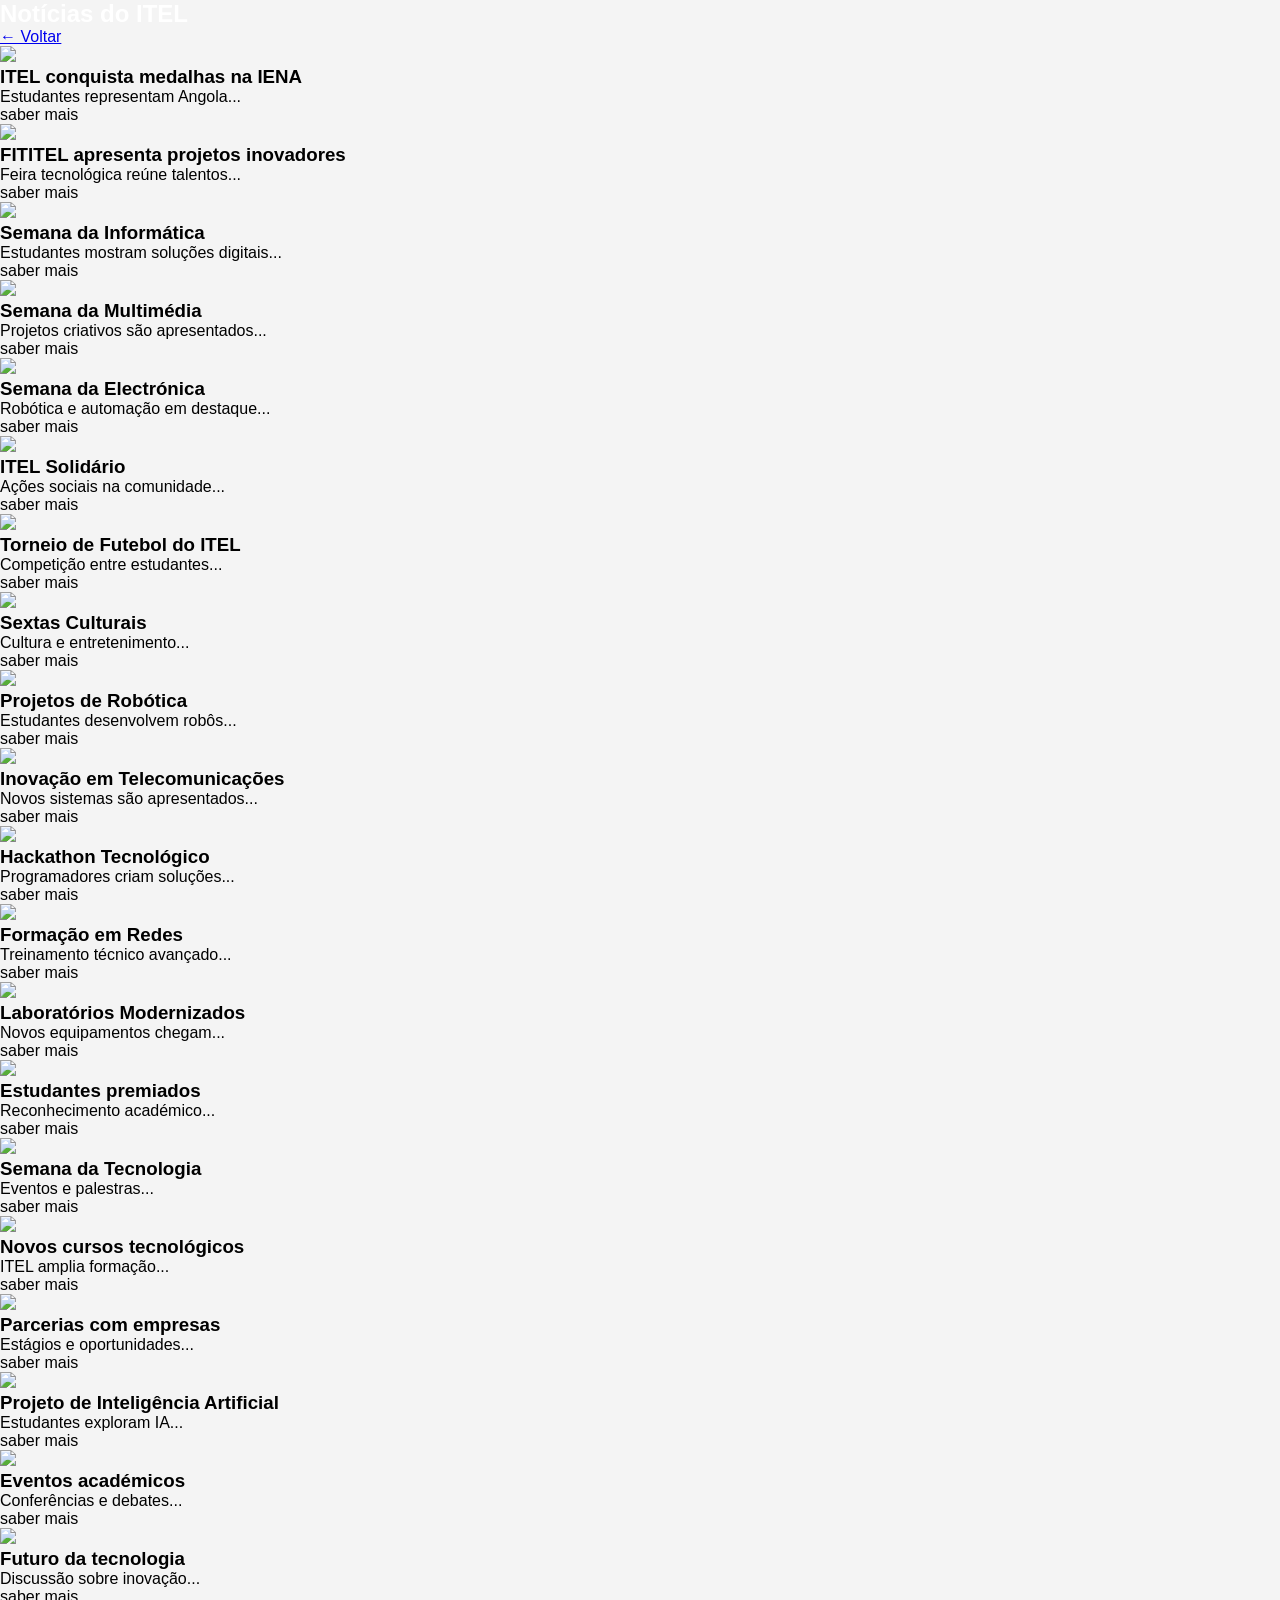
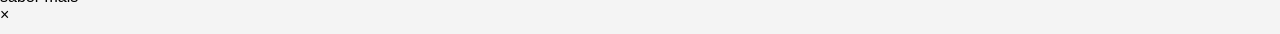
==== Final/noticias/noticias.html @ 87582b5b "..." ====
<!DOCTYPE html>
<html lang="en">
<head>
    <meta charset="UTF-8">
    <meta name="viewport" content="width=device-width, initial-scale=1.0">
    <title>Document</title>
    <link rel="stylesheet" href="/Final/style.css">
</head>
<body>
    <section class="pagina-noticias">

<div class="topo-noticias">
<h1>Notícias do ITEL</h1>
<a href="/Final/index.html#noticia" class="voltar">← Voltar</a>
</div>

<div class="cards-noticias">

<div class="card-noticia">
<img src="/Final/noticias/imgNoticias/iena.jpg">
<h3>ITEL conquista medalhas na IENA</h3>
<p>Estudantes representam Angola...</p>
<span class="saber-mais" data-id="0">saber mais</span>
</div>

<div class="card-noticia">
<img src="/Final/noticias/imgNoticias/fititel.jpg">
<h3>FITITEL apresenta projetos inovadores</h3>
<p>Feira tecnológica reúne talentos...</p>
<span class="saber-mais" data-id="1">saber mais</span>
</div>

<div class="card-noticia">
<img src="/Final/noticias/imgNoticias/semana.jpg">
<h3>Semana da Informática</h3>
<p>Estudantes mostram soluções digitais...</p>
<span class="saber-mais" data-id="2">saber mais</span>
</div>

<div class="card-noticia">
<img src="/Final/noticias/imgNoticias/semanaMu.jpg">
<h3>Semana da Multimédia</h3>
<p>Projetos criativos são apresentados...</p>
<span class="saber-mais" data-id="3">saber mais</span>
</div>

<div class="card-noticia">
<img src="/Final/noticias/imgNoticias/capsemanaeele.jpg">
<h3>Semana da Electrónica</h3>
<p>Robótica e automação em destaque...</p>
<span class="saber-mais" data-id="4">saber mais</span>
</div>

<div class="card-noticia">
<img src="/Final/noticias/imgNoticias/sok.jpg">
<h3>ITEL Solidário</h3>
<p>Ações sociais na comunidade...</p>
<span class="saber-mais" data-id="5">saber mais</span>
</div>

<div class="card-noticia">
<img src="/Final/noticias/imgNoticias/fut.jpg">
<h3>Torneio de Futebol do ITEL</h3>
<p>Competição entre estudantes...</p>
<span class="saber-mais" data-id="6">saber mais</span>
</div>

<div class="card-noticia">
<img src="/Final/noticias/imgNoticias/Amor.jpg">
<h3>Sextas Culturais</h3>
<p>Cultura e entretenimento...</p>
<span class="saber-mais" data-id="7">saber mais</span>
</div>

<div class="card-noticia">
<img src="img/noticia9.jpg">
<h3>Projetos de Robótica</h3>
<p>Estudantes desenvolvem robôs...</p>
<span class="saber-mais" data-id="8">saber mais</span>
</div>

<div class="card-noticia">
<img src="img/noticia10.jpg">
<h3>Inovação em Telecomunicações</h3>
<p>Novos sistemas são apresentados...</p>
<span class="saber-mais" data-id="9">saber mais</span>
</div>

<div class="card-noticia">
<img src="img/noticia11.jpg">
<h3>Hackathon Tecnológico</h3>
<p>Programadores criam soluções...</p>
<span class="saber-mais" data-id="10">saber mais</span>
</div>

<div class="card-noticia">
<img src="img/noticia12.jpg">
<h3>Formação em Redes</h3>
<p>Treinamento técnico avançado...</p>
<span class="saber-mais" data-id="11">saber mais</span>
</div>

<div class="card-noticia">
<img src="img/noticia13.jpg">
<h3>Laboratórios Modernizados</h3>
<p>Novos equipamentos chegam...</p>
<span class="saber-mais" data-id="12">saber mais</span>
</div>

<div class="card-noticia">
<img src="img/noticia14.jpg">
<h3>Estudantes premiados</h3>
<p>Reconhecimento académico...</p>
<span class="saber-mais" data-id="13">saber mais</span>
</div>

<div class="card-noticia">
<img src="img/noticia15.jpg">
<h3>Semana da Tecnologia</h3>
<p>Eventos e palestras...</p>
<span class="saber-mais" data-id="14">saber mais</span>
</div>

<div class="card-noticia">
<img src="img/noticia16.jpg">
<h3>Novos cursos tecnológicos</h3>
<p>ITEL amplia formação...</p>
<span class="saber-mais" data-id="15">saber mais</span>
</div>

<div class="card-noticia">
<img src="img/noticia17.jpg">
<h3>Parcerias com empresas</h3>
<p>Estágios e oportunidades...</p>
<span class="saber-mais" data-id="16">saber mais</span>
</div>

<div class="card-noticia">
<img src="img/noticia18.jpg">
<h3>Projeto de Inteligência Artificial</h3>
<p>Estudantes exploram IA...</p>
<span class="saber-mais" data-id="17">saber mais</span>
</div>

<div class="card-noticia">
<img src="img/noticia19.jpg">
<h3>Eventos académicos</h3>
<p>Conferências e debates...</p>
<span class="saber-mais" data-id="18">saber mais</span>
</div>

<div class="card-noticia">
<img src="img/noticia20.jpg">
<h3>Futuro da tecnologia</h3>
<p>Discussão sobre inovação...</p>
<span class="saber-mais" data-id="19">saber mais</span>
</div>

</div>


<!-- MODAL -->

<div class="modal-noticia" id="modal">

<div class="modal-conteudo">

<span class="fechar">&times;</span>

<img id="modal-img">

<h2 id="modal-titulo"></h2>

<p id="modal-texto"></p>

</div>

</div>

<script src="noticias.js"></script>

</section>
</body>
</html>
---- Final/style.css ----
/*Formatações Gerais*/

*{
    margin:0;
    padding:0;
    box-sizing:border-box;
    font-family: 'Segoe UI', Tahoma, Geneva, Verdana, sans-serif;
}

body{
    background-color: #f4f4f4;
}
/*definições básicas para todas as secções*/ 
.secao{
    padding: 100px 90px;
    display: flex;
    align-items: center;
    justify-content: center;
    flex-direction: column;
}

h1{
    color: white;
}
h2{
    text-align: center;
    font-size: 2.5rem;
    color: #0f172a;
    text-align: center;
    margin-bottom: 10px;
}

.subtitle{
    text-align: center;
    font-weight: 2px;
    margin-bottom: 25px;
}

html {
    scroll-behavior: smooth;
}





/*Navbar*/



header {
    display: flex;
    justify-content: space-between;
    padding: 5px 30px;
    position: sticky;
    top: 0;
    align-items: center;
    box-shadow: 0 5px 10px rgba(0,0,0,0.3);
    background-color: white;
    z-index: 1000;
}

header a {
    text-decoration: none;
    padding: 10px;
    color: #0f172a;
    font-weight: 500;
}

header img {
    width: 50px;
    display: inline;
}







/*Seção Hero*/


.hero{
    min-height:100vh;
    display:flex;
    flex-direction:column;
    justify-content:center;
    align-items:center;
    text-align:center;
    padding:40px 20px;
    background: linear-gradient(rgba(15, 23, 42, 0.79), rgba(15, 23, 42, 0.803)),
    url('imagens/ITELfoto.jpeg') center/cover;
    background-repeat: no-repeat;
    background-attachment: fixed;
    background-size: cover;
}

.hero h1{
    font-size:3rem;
    max-width:800px;
    margin-bottom:20px;
    line-height:1.2;
}

.hero h1{
    font-size:3rem;
    max-width:800px;
    margin-bottom:20px;
    line-height:1.2;
}

.hero p{
    font-size:1.2rem;
    max-width:600px;
    margin-bottom:40px;
    color:#cbd5e1;
}



.cursos{
    display:flex;
    gap:30px;
    flex-wrap:wrap;
    justify-content:center;
    margin-bottom:50px;
}

.card{
    position: relative;
    color: #ffffff;
    width:260px;
    background:#ffffff;
    border-radius:18px;
    overflow:hidden;
    box-shadow:0 15px 35px rgba(0,0,0,0.25);
    transition:0.4s ease;
    cursor:pointer;
    text-align:center;
}

.card img{
    width:100%;
    height:180px;
    object-fit:cover;
    transition:0.4s;
    overflow: hidden;
}

.card h3{
    padding:20px 15px;
    font-size:1.2rem;
    color:#0f172a;
}

.card::after{
    content:'';
    position:absolute;
    inset:0;
    background:rgba(0,0,0,0.45);
    opacity:0;
    transition:0.3s;
    opacity:1;
}

.card:hover{
    transform:translateY(-12px);
    box-shadow:0 20px 45px rgba(37,99,235,0.4);
}


.card::after{
    content:'';
    position:absolute;
    inset:0;
    background:rgba(0,0,0,0.5);
}

.card span{
    position:absolute;
    bottom:15px;
    left:15px;
    font-weight:bold;
    font-size:1.1rem;
    z-index:2;
    color:white;
}


.card:hover img{
    transform:scale(1.1);
}

.scroll{
    margin-top:25px;
    font-size:0.9rem;
    color:#94a3b8;
    animation: bounce 2s infinite;
}

@keyframes bounce{
    0%,20%,50%,80%,100%{transform:translateY(0);}
    40%{transform:translateY(8px);}
    60%{transform:translateY(4px);}
}

@media(max-width:768px){
    .hero h1{
        font-size:2.2rem;
    }
}









/*Seção Galeria*/


/*bento-grid... Um tipo de display q organiza em colunas... q nem no bootstrap */
.bento-grid {
    display: grid;
    grid-template-columns: repeat(4, 1fr);
    grid-auto-rows: 250px;
    gap: 20px;
}

/* O Container da Foto */
.foto-item {
    border-radius: 15px;
    overflow: hidden; /* Corta a imagem que sobrar do zoom */
    position: relative;
    background-color: #ddd;
    display: flex;
    box-shadow: 5px 8px 16px rgb(0, 0, 0, 0.5);
}

/* O Ajusta a Foto no seu container*/
.foto-item img {
    width: 100%;
    height: 100%;
    object-fit: cover;
    transition: transform 0.5s ease;
    display: block;
}

.foto-item:hover img {
    transform: scale(1.1);
    cursor: pointer;
}

/* Estilização das direções/tamanhos... aqui vc escolhe o tamanho dos filhos do container Bento-grid, tipo os col do bootstrap*/
.grande-v { 
    grid-row: span 2;
} 
.grande-h {
    grid-column: span 2; 
} 
.quadrado { 
    grid-column: span 1; grid-row: span 1; 
}
.destaque { 
    grid-column: span 2; grid-row: span 2; 
}

/* Cores de fallback apenas para os itens q estao sem foto ainda */
.grande-v {
    background-color: #7ed6df; 
}
.grande-h { 
    background-color: #e056fd; 
}
.quadrado { 
    background-color: #686de0; 
}
.destaque { 
    background-color: #f0932b; 
}

.botao{
    margin-top: 40px;
    padding:14px 35px;
    border:none;
    border-radius:30px;
    background:#2563eb;
    color:white;
    font-size:1rem;
    cursor:pointer;
    transition:0.3s;
    display: flex;
}

.botao:hover{
    background:#1d4ed8;
}

.botao a{
    text-decoration: none;
    color: white;
}







/* Seção de Notícias */

.secao-noticias {
    background-color: #f8fafc;
}


.noticias-grid {
    display: grid;
    grid-template-columns: repeat(3, 1fr);
    gap: 30px;
    max-width: 1200px;
    margin: 40px auto 0;
}

/* Card Individual */
.noticia-card {
    background: #ffffff;
    border-radius: 12px;
    overflow: hidden;
    box-shadow: 0 4px 15px rgba(0, 0, 0, 0.05);
    transition: transform 0.3s ease, box-shadow 0.3s ease;
}

.noticia-card:hover {
    transform: translateY(-8px);
    box-shadow: 0 10px 25px rgba(0, 0, 0, 0.1);
}

/* Imagem da Notícia */
.noticia-img {
    position: relative;
    height: 200px;
}

.noticia-img img {
    width: 100%;
    height: 100%;
    object-fit: cover;
}


.categoria {
    position: absolute;
    top: 15px;
    left: 15px;
    background: #2563eb;
    color: white;
    padding: 5px 12px;
    font-size: 0.75rem;
    font-weight: bold;
    border-radius: 20px;
    text-transform: uppercase;
}

/* Conteúdo do Card */
.noticia-corpo {
    padding: 20px;
}

.data {
    font-size: 0.85rem;
    color: #64748b;
    display: block;
    margin-bottom: 10px;
}

.noticia-corpo h3 {
    font-size: 1.25rem;
    color: #1e293b;
    margin-bottom: 12px;
    line-height: 1.4;
}

.noticia-corpo p {
    color: #475569;
    font-size: 0.95rem;
    line-height: 1.6;
    margin-bottom: 20px;
}

.ler-mais {
    text-decoration: none;
    color: #2563eb;
    font-weight: bold;
    font-size: 0.9rem;
    transition: 0.2s;
}
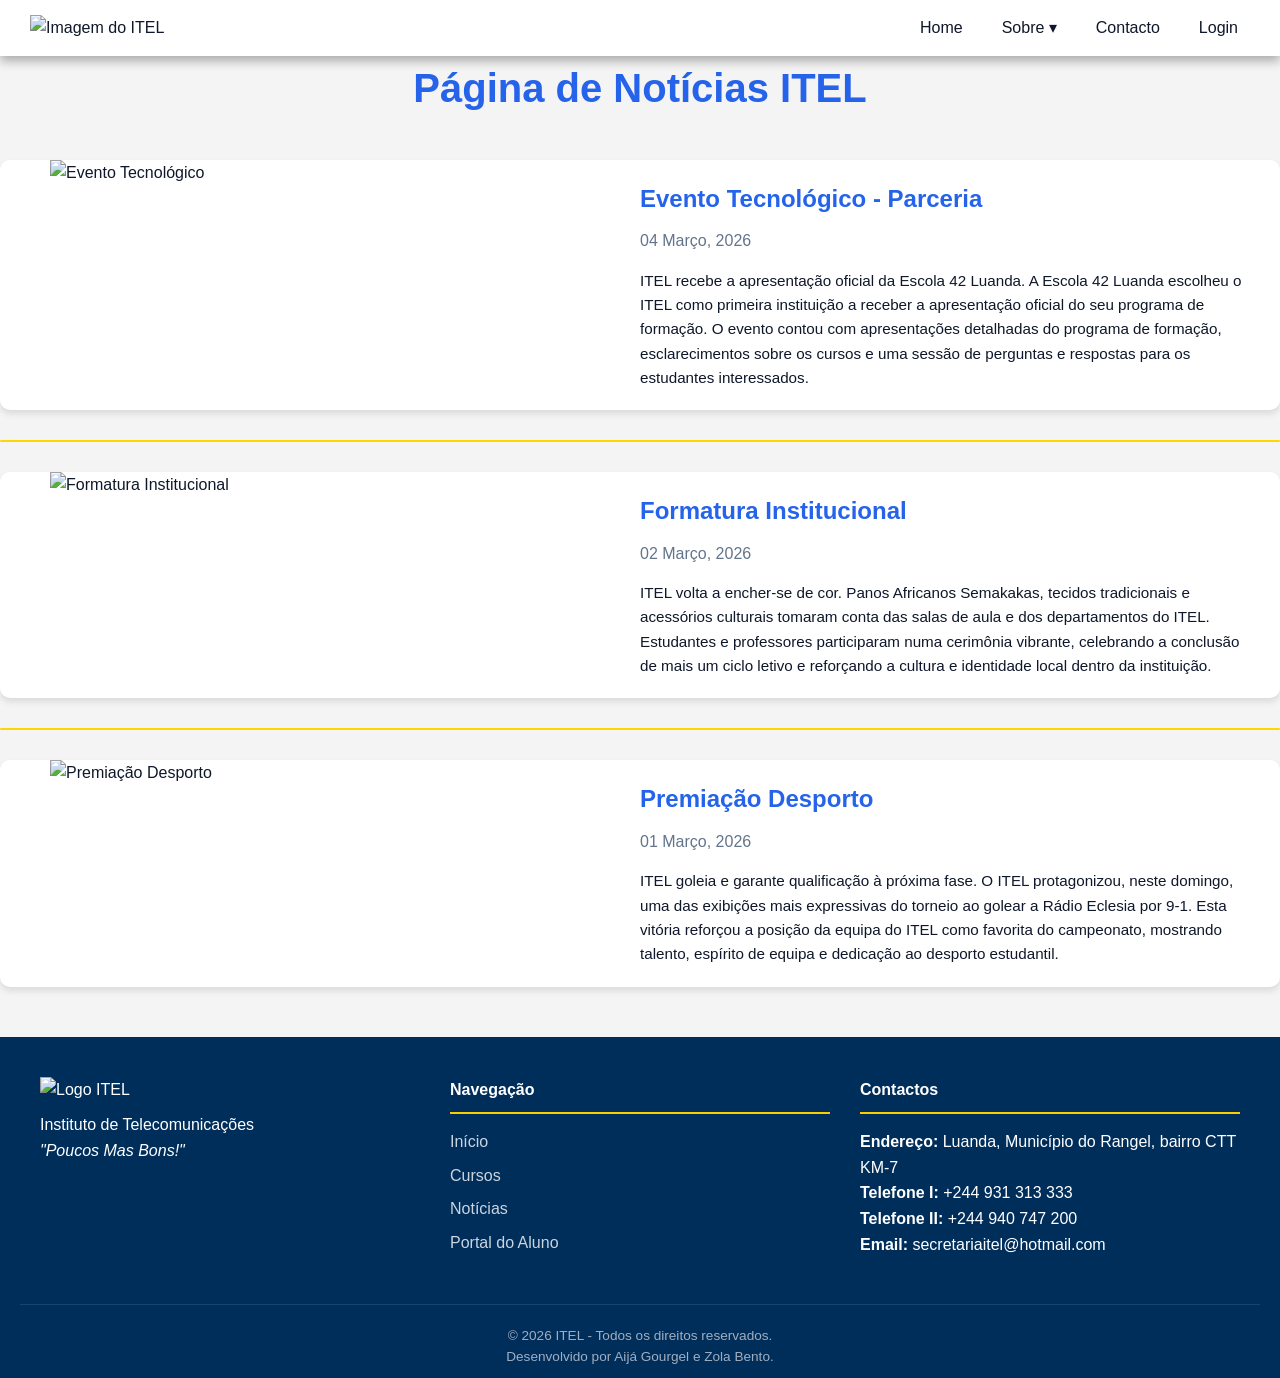
==== commit 72d3a1f4: "Acabei kkkkk Falta só mais alguns ajustes na responsividade mas já dá pra burlar" ====
--- a/Final/noticias/noticias.html
+++ b/Final/noticias/noticias.html
@@ -1,184 +1,116 @@
 <!DOCTYPE html>
-<html lang="en">
+<html lang="pt">
 <head>
     <meta charset="UTF-8">
     <meta name="viewport" content="width=device-width, initial-scale=1.0">
-    <title>Document</title>
-    <link rel="stylesheet" href="/Final/style.css">
+    <meta name="Author" content="Aijá Gourgel e Zola Bento">
+    <link rel="shortcut icon" href="../imagens/image.png" type="image/x-icon">
+  <title>Página de Notícias ITEL</title>
+  <link rel="stylesheet" href="noticias.css">
 </head>
 <body>
-    <section class="pagina-noticias">
+  <button class="botao-voltar" onclick="history.back()">
+    ← Voltar
+</button>
+     <header id="home">
 
-<div class="topo-noticias">
-<h1>Notícias do ITEL</h1>
-<a href="/Final/index.html#noticia" class="voltar">← Voltar</a>
-</div>
+    <div>
+        <img src="../imagens/image.png" alt="Imagem do ITEL">
+    </div>
 
-<div class="cards-noticias">
+    <nav>
 
-<div class="card-noticia">
-<img src="/Final/noticias/imgNoticias/iena.jpg">
-<h3>ITEL conquista medalhas na IENA</h3>
-<p>Estudantes representam Angola...</p>
-<span class="saber-mais" data-id="0">saber mais</span>
-</div>
+        <a href="index.html#home">Home</a>
 
-<div class="card-noticia">
-<img src="/Final/noticias/imgNoticias/fititel.jpg">
-<h3>FITITEL apresenta projetos inovadores</h3>
-<p>Feira tecnológica reúne talentos...</p>
-<span class="saber-mais" data-id="1">saber mais</span>
-</div>
+        <div class="dropdown">
+            <a href="#">Sobre ▾</a>
 
-<div class="card-noticia">
-<img src="/Final/noticias/imgNoticias/semana.jpg">
-<h3>Semana da Informática</h3>
-<p>Estudantes mostram soluções digitais...</p>
-<span class="saber-mais" data-id="2">saber mais</span>
-</div>
+            <div class="dropdown-menu">
+                <a href="../index.html#galeria">Galeria</a>
+                <a href="../index.html#cursos">Cursos</a>
+                <a href="../index.html#noticias">Notícias</a>
+                <a href="../index.html#actividades">Actividades</a>
+                <a href="../index.html#diretores">Directores</a>
+                <a href="../index.html#parceiros">Parceiros</a>
 
-<div class="card-noticia">
-<img src="/Final/noticias/imgNoticias/semanaMu.jpg">
-<h3>Semana da Multimédia</h3>
-<p>Projetos criativos são apresentados...</p>
-<span class="saber-mais" data-id="3">saber mais</span>
-</div>
+            </div>
+        </div>
 
-<div class="card-noticia">
-<img src="/Final/noticias/imgNoticias/capsemanaeele.jpg">
-<h3>Semana da Electrónica</h3>
-<p>Robótica e automação em destaque...</p>
-<span class="saber-mais" data-id="4">saber mais</span>
-</div>
+        <a href="../index.html#contacto">Contacto</a>
+        <a href="../Login/Login.html">Login</a>
 
-<div class="card-noticia">
-<img src="/Final/noticias/imgNoticias/sok.jpg">
-<h3>ITEL Solidário</h3>
-<p>Ações sociais na comunidade...</p>
-<span class="saber-mais" data-id="5">saber mais</span>
-</div>
+    </nav>
 
-<div class="card-noticia">
-<img src="/Final/noticias/imgNoticias/fut.jpg">
-<h3>Torneio de Futebol do ITEL</h3>
-<p>Competição entre estudantes...</p>
-<span class="saber-mais" data-id="6">saber mais</span>
-</div>
+</header>
 
-<div class="card-noticia">
-<img src="/Final/noticias/imgNoticias/Amor.jpg">
-<h3>Sextas Culturais</h3>
-<p>Cultura e entretenimento...</p>
-<span class="saber-mais" data-id="7">saber mais</span>
-</div>
+  <h1>Página de Notícias ITEL</h1>
 
-<div class="card-noticia">
-<img src="img/noticia9.jpg">
-<h3>Projetos de Robótica</h3>
-<p>Estudantes desenvolvem robôs...</p>
-<span class="saber-mais" data-id="8">saber mais</span>
-</div>
+  <div class="noticia" id="noticia1">
+    <aside class="noticia-img">
+      <img src="../Pagina de Galeria/GaleriaDeImagens/42 4.jpeg" alt="Evento Tecnológico">
+    </aside>
+    <aside class="noticia-conteudo">
+      <h2>Evento Tecnológico - Parceria</h2>
+      <h3>04 Março, 2026</h3>
+      <p>ITEL recebe a apresentação oficial da Escola 42 Luanda. A Escola 42 Luanda escolheu o ITEL como primeira instituição a receber a apresentação oficial do seu programa de formação. O evento contou com apresentações detalhadas do programa de formação, esclarecimentos sobre os cursos e uma sessão de perguntas e respostas para os estudantes interessados.</p>
+    </aside>
+  </div>
 
-<div class="card-noticia">
-<img src="img/noticia10.jpg">
-<h3>Inovação em Telecomunicações</h3>
-<p>Novos sistemas são apresentados...</p>
-<span class="saber-mais" data-id="9">saber mais</span>
-</div>
+  <hr>
 
-<div class="card-noticia">
-<img src="img/noticia11.jpg">
-<h3>Hackathon Tecnológico</h3>
-<p>Programadores criam soluções...</p>
-<span class="saber-mais" data-id="10">saber mais</span>
-</div>
+  <div class="noticia" id="noticia2">
+    <aside class="noticia-img">
+      <img src="../Pagina de Galeria/GaleriaDeImagens/Africa Fevereiro6.jpeg" alt="Formatura Institucional">
+    </aside>
+    <aside class="noticia-conteudo">
+      <h2>Formatura Institucional</h2>
+      <h3>02 Março, 2026</h3>
+      <p>ITEL volta a encher-se de cor. Panos Africanos Semakakas, tecidos tradicionais e acessórios culturais tomaram conta das salas de aula e dos departamentos do ITEL. Estudantes e professores participaram numa cerimônia vibrante, celebrando a conclusão de mais um ciclo letivo e reforçando a cultura e identidade local dentro da instituição.</p>
+    </aside>
+  </div>
 
-<div class="card-noticia">
-<img src="img/noticia12.jpg">
-<h3>Formação em Redes</h3>
-<p>Treinamento técnico avançado...</p>
-<span class="saber-mais" data-id="11">saber mais</span>
-</div>
+  <hr>
 
-<div class="card-noticia">
-<img src="img/noticia13.jpg">
-<h3>Laboratórios Modernizados</h3>
-<p>Novos equipamentos chegam...</p>
-<span class="saber-mais" data-id="12">saber mais</span>
-</div>
+  <div class="noticia" id="noticia3">
+    <aside class="noticia-img">
+      <img src="../Pagina de Galeria/GaleriaDeImagens/DreamSpace Itel2.jpeg" alt="Premiação Desporto">
+    </aside>
+    <aside class="noticia-conteudo">
+      <h2>Premiação Desporto</h2>
+      <h3>01 Março, 2026</h3>
+      <p>ITEL goleia e garante qualificação à próxima fase. O ITEL protagonizou, neste domingo, uma das exibições mais expressivas do torneio ao golear a Rádio Eclesia por 9-1. Esta vitória reforçou a posição da equipa do ITEL como favorita do campeonato, mostrando talento, espírito de equipa e dedicação ao desporto estudantil.</p>
+    </aside>
+  </div>
+<footer class="footer-itel">
+        <div class="footer-container">
+            <div class="footer-info">
+                <img src="../imagens/image.png" alt="Logo ITEL" class="footer-logo">
+                <p>Instituto de Telecomunicações</p>
+                <p><i>"Poucos Mas Bons!"</i></p>
+            </div>
 
-<div class="card-noticia">
-<img src="img/noticia14.jpg">
-<h3>Estudantes premiados</h3>
-<p>Reconhecimento académico...</p>
-<span class="saber-mais" data-id="13">saber mais</span>
-</div>
+            <div class="footer-nav">
+                <h4>Navegação</h4>
+                <ul>
+                    <li><a href="../index.html">Início</a></li>
+                    <li><a href="../index.html#cursos">Cursos</a></li>
+                    <li><a href="../index.html#noticia">Notícias</a></li>
+                    <li><a href="../Login/Login.html">Portal do Aluno</a></li>
+                </ul>
+            </div>
 
-<div class="card-noticia">
-<img src="img/noticia15.jpg">
-<h3>Semana da Tecnologia</h3>
-<p>Eventos e palestras...</p>
-<span class="saber-mais" data-id="14">saber mais</span>
-</div>
-
-<div class="card-noticia">
-<img src="img/noticia16.jpg">
-<h3>Novos cursos tecnológicos</h3>
-<p>ITEL amplia formação...</p>
-<span class="saber-mais" data-id="15">saber mais</span>
-</div>
-
-<div class="card-noticia">
-<img src="img/noticia17.jpg">
-<h3>Parcerias com empresas</h3>
-<p>Estágios e oportunidades...</p>
-<span class="saber-mais" data-id="16">saber mais</span>
-</div>
-
-<div class="card-noticia">
-<img src="img/noticia18.jpg">
-<h3>Projeto de Inteligência Artificial</h3>
-<p>Estudantes exploram IA...</p>
-<span class="saber-mais" data-id="17">saber mais</span>
-</div>
-
-<div class="card-noticia">
-<img src="img/noticia19.jpg">
-<h3>Eventos académicos</h3>
-<p>Conferências e debates...</p>
-<span class="saber-mais" data-id="18">saber mais</span>
-</div>
-
-<div class="card-noticia">
-<img src="img/noticia20.jpg">
-<h3>Futuro da tecnologia</h3>
-<p>Discussão sobre inovação...</p>
-<span class="saber-mais" data-id="19">saber mais</span>
-</div>
-
-</div>
-
-
-<!-- MODAL -->
-
-<div class="modal-noticia" id="modal">
-
-<div class="modal-conteudo">
-
-<span class="fechar">&times;</span>
-
-<img id="modal-img">
-
-<h2 id="modal-titulo"></h2>
-
-<p id="modal-texto"></p>
-
-</div>
-
-</div>
-
-<script src="noticias.js"></script>
-
-</section>
+            <div id="contacto" class="footer-contact">
+                <h4>Contactos</h4>
+                <p><b>Endereço:</b> Luanda, Município do Rangel, bairro CTT KM-7</p>
+                <p><b>Telefone I: </b>+244 931 313 333</p>
+                <p><b>Telefone II: </b>+244 940 747 200</p>
+                <p><b>Email:</b> secretariaitel@hotmail.com </p>
+            </div>
+        </div>
+        <div class="footer-copyright">
+            &copy; 2026 ITEL - Todos os direitos reservados. 
+            <br>Desenvolvido por Aijá Gourgel e Zola Bento.
+        </div>
+    </footer>
 </body>
 </html>
--- a/Final/noticias/noticias.css
+++ b/Final/noticias/noticias.css
@@ -0,0 +1,402 @@
+/* Paleta de cores */
+:root {
+  --azul-principal: #2563EB;
+  --azul-escuro: #0F172A;
+  --fundo: #F4F4F4;
+  --conteudo: #FFFFFF;
+  --subtitulo: #64748b;
+  --amarelo-linha: #FFD700;
+}
+html{
+  scroll-behavior: smooth;
+}
+
+* {
+  box-sizing: border-box;
+  margin: 0;
+  padding: 0;
+  font-family: 'Segoe UI', Tahoma, Geneva, Verdana, sans-serif;
+}
+
+body {
+  background-color: var(--fundo);
+  color: var(--azul-escuro);
+  padding: 20px;
+  line-height: 1.6;
+  margin: 0;
+  padding: 0;
+}
+.botao-voltar{
+    position: fixed;
+    top: 90px;
+    left: 95rem;
+    z-index: 9999;
+    background: #2563EB;
+    color: white;
+
+    border: none;
+    padding: 10px 18px;
+    border-radius: 8px;
+
+    font-size: 14px;
+    font-weight: 500;
+
+    cursor: pointer;
+
+    box-shadow: 0 5px 15px rgba(0,0,0,0.2);
+
+    transition: 0.3s;
+}
+
+.botao-voltar:hover{
+    background:#1e4fd1;
+    transform: translateY(-2px);
+}
+/* ===== HEADER ===== */
+
+header {
+    display: flex;
+    justify-content: space-between;
+    padding: 5px 30px;
+    position: sticky;
+    top: 0;
+    align-items: center;
+    box-shadow: 0 5px 10px rgba(0,0,0,0.3);
+    background-color: white;
+    z-index: 1000;
+}
+
+/* Logo */
+
+header img {
+    width: 50px;
+}
+
+/* NAV */
+
+header nav {
+    display: flex;
+    align-items: center;
+    gap: 15px;
+}
+
+/* Links */
+
+header a {
+    text-decoration: none;
+    padding: 10px 12px;
+    color: #0F172A;
+    font-weight: 500;
+    transition: 0.3s;
+}
+
+header a:hover {
+    color: #2563EB;
+}
+
+/* ===== DROPDOWN ===== */
+
+.dropdown {
+    position: relative;
+}
+
+/* Menu escondido */
+
+.dropdown-menu {
+    position: absolute;
+    top: 40px;
+    left: 0;
+
+    background: #FFFFFF;
+    min-width: 180px;
+
+    box-shadow: 0 8px 20px rgba(0,0,0,0.15);
+    border-radius: 8px;
+
+    opacity: 0;
+    visibility: hidden;
+    transform: translateY(10px);
+
+    transition: 0.3s ease;
+}
+
+/* Links do dropdown */
+
+.dropdown-menu a {
+    display: block;
+    padding: 10px 15px;
+    color: #0F172A;
+}
+
+/* Hover nos links */
+
+.dropdown-menu a:hover {
+    background: #F4F4F4;
+    color: #2563EB;
+}
+
+/* Mostrar dropdown */
+
+.dropdown:hover .dropdown-menu {
+    opacity: 1;
+    visibility: visible;
+    transform: translateY(0);
+}
+
+
+
+h1 {
+  text-align: center;
+  color: var(--azul-principal);
+  margin-bottom: 40px;
+  font-size: 2.5rem;
+}
+
+/* Notícia lado a lado */
+.noticia {
+  display: flex;
+  background-color: var(--conteudo);
+  border-radius: 10px;
+  overflow: hidden;
+  margin-bottom: 30px;
+  box-shadow: 0 4px 6px rgba(0,0,0,0.1);
+  transition: transform 0.3s;
+}
+
+.noticia:hover {
+  transform: translateY(-5px);
+  cursor: pointer;
+}
+
+/* Asides da notícia */
+.noticia-img,
+.noticia-conteudo {
+  flex: 1;
+}
+
+.noticia-img img {
+  width: 70%;
+  height: 90%;
+  object-fit: cover;
+  padding-left: 50px;
+}
+
+/* Conteúdo da notícia */
+.noticia-conteudo {
+  padding: 20px;
+}
+
+.noticia-conteudo h2 {
+  color: var(--azul-principal);
+  margin-bottom: 10px;
+  font-size: 1.5rem;
+}
+
+.noticia-conteudo h3 {
+  color: var(--subtitulo);
+  margin-bottom: 15px;
+  font-size: 1rem;
+  font-weight: normal;
+}
+
+.noticia-conteudo p {
+  font-size: 0.95rem;
+}
+
+/* Linha separadora amarela */
+hr {
+  border: none;
+  height: 2px;
+  background-color: var(--amarelo-linha);
+  margin: 30px 0;
+  border-radius: 2px;
+}
+
+/* Responsivo */
+@media (max-width: 768px) {
+  .noticia {
+    flex-direction: column;
+  }
+
+  .noticia-img,
+  .noticia-conteudo {
+    width: 100%;
+  }
+
+  .noticia-conteudo {
+    padding: 15px;
+    text-align: center;
+  }
+}
+
+
+/* Estilização Geral do Footer */
+.footer-itel {
+    background-color: #002e5b; 
+    color: white;
+    padding: 40px 20px 10px 20px;
+    font-family: sans-serif;
+    margin-top: 50px;
+}
+
+.footer-container {
+    max-width: 1200px;
+    margin: 0 auto;
+    display: grid;
+    grid-template-columns: repeat(3, 1fr);
+    gap: 30px;
+}
+
+.footer-logo {
+    width: 80px;
+    margin-bottom: 10px;
+}
+
+.footer-nav h4, .footer-contact h4 {
+    border-bottom: 2px solid #ffcc00;
+    padding-bottom: 10px;
+    margin-bottom: 15px;
+}
+
+.footer-nav ul {
+    list-style: none;
+    padding: 0;
+}
+
+.footer-nav ul li {
+    margin-bottom: 8px;
+}
+
+.footer-nav ul li a {
+    color: #cbd5e0;
+    text-decoration: none;
+    transition: 0.3s;
+}
+
+.footer-nav ul li a:hover {
+    color: #ffcc00;
+    padding-left: 5px;
+}
+
+.footer-copyright {
+    text-align: center;
+    margin-top: 40px;
+    padding-top: 20px;
+    border-top: 1px solid rgba(255, 255, 255, 0.1);
+    font-size: 0.85rem;
+    color: #a0aec0;
+}
+
+/* ================= RESPONSIVIDADE FINAL ================= */
+
+/* Botão voltar responsivo */
+@media screen and (max-width: 1200px) {
+    .botao-voltar {
+        left: auto;
+        right: 20px;
+        top: 80px;
+        padding: 9px 16px;
+        font-size: 13px;
+    }
+}
+
+@media screen and (max-width: 992px) {
+    .botao-voltar {
+        top: auto;
+        bottom: 20px;
+        right: 15px;
+        padding: 8px 14px;
+        font-size: 12px;
+    }
+}
+
+/* Notícias lado a lado para vertical em telas menores */
+@media screen and (max-width: 768px) {
+    .noticia {
+        flex-direction: column;
+        text-align: center;
+    }
+
+    .noticia-img,
+    .noticia-conteudo {
+        width: 100%;
+    }
+
+    .noticia-img img {
+        width: 100%;
+        height: auto;
+        padding-left: 0;
+        border-radius: 8px;
+    }
+
+    .noticia-conteudo {
+        padding: 15px 10px;
+    }
+
+    .noticia-conteudo h2 {
+        font-size: 1.3rem;
+    }
+
+    .noticia-conteudo h3 {
+        font-size: 0.95rem;
+    }
+
+    .noticia-conteudo p {
+        font-size: 0.9rem;
+    }
+}
+
+/* Header responsivo */
+@media screen and (max-width: 768px) {
+    header nav {
+        flex-wrap: wrap;
+        gap: 10px;
+        justify-content: center;
+    }
+}
+
+/* Footer responsivo */
+@media screen and (max-width: 768px) {
+    .footer-container {
+        grid-template-columns: 1fr;
+        text-align: center;
+        gap: 20px;
+    }
+
+    .footer-nav ul li {
+        display: inline-block;
+        margin: 5px 10px;
+    }
+
+    .footer-logo {
+        margin: 0 auto 15px;
+    }
+}
+
+/* Tipografia para telas pequenas */
+@media screen and (max-width: 480px) {
+    h1 {
+        font-size: 2rem;
+    }
+
+    .noticia-conteudo h2 {
+        font-size: 1.2rem;
+    }
+
+    .noticia-conteudo h3 {
+        font-size: 0.9rem;
+    }
+
+    .noticia-conteudo p {
+        font-size: 0.85rem;
+    }
+
+    hr {
+        margin: 20px 0;
+    }
+
+    .botao-voltar {
+        padding: 6px 12px;
+        font-size: 11px;
+    }
+}
